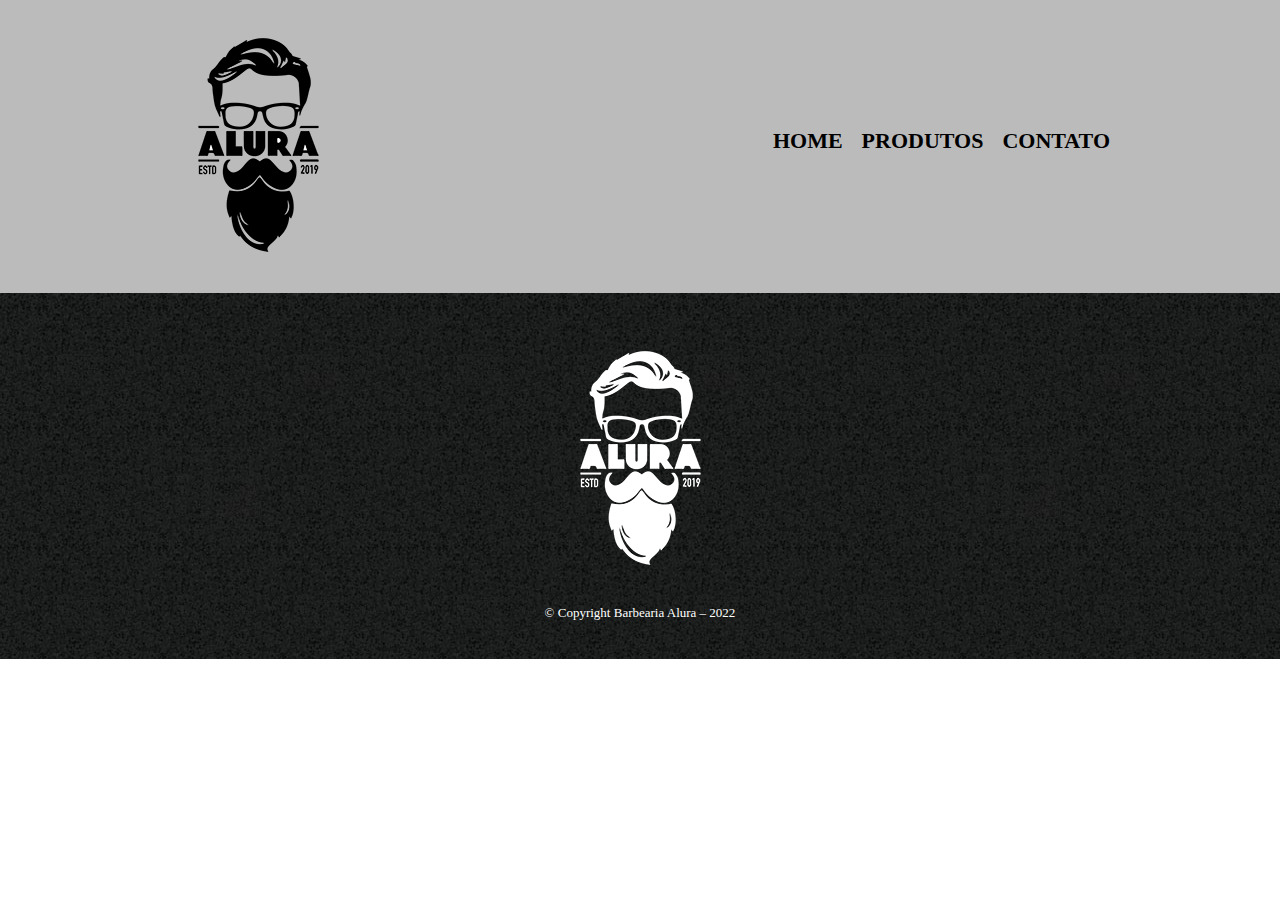
==== contato.html @ 71e8b15d "Contact Page - Header and Footer" ====
<!DOCTYPE html>

<html>
    <head>
        <meta charset="UTF-8">
        <title>Contato - Barbearia Alura </title>
        <link rel="stylesheet" href="reset.css">
        <link rel="stylesheet" href="style.css">
    </head>
    <body>
        <header>
            <div class="caixa">
                <h1>
                    <img src="logo.png">
                </h1>
                <nav>
                    <ul>
                        <li><a href="index.html">Home</a></li>
                        <li><a href="produtos.html">Produtos</a></li>
                        <li><a href="contato.html">Contato</a></li>
                    </ul>
                </nav>
            </div>
        </header>

        <main>



        </main>

        <footer>
            <img src="logo-branco.png">
            <p class="copyright">&copy; Copyright Barbearia Alura – 2022</p>
        </footer>
    </body>
</html>
---- style.css ----
header{
    background: #BBBBBB;
    padding: 20px 0;
}

.caixa{
    position: relative;
    width: 940px;
    margin: 0 auto;
}

nav{
    position: absolute;
    top: 110px;
    right: 0px;
}

nav li{
    display: inline;
    margin: 0 0 0 15px;
}

nav a{
    text-transform: uppercase;
    color: #000000;
    font-weight: bold;
    font-size: 22px;
    text-decoration: none;
}

nav a:hover{
    color: #C78C19;
    text-decoration: underline;
}

.produtos{
    width: 940px;
    margin: 0 auto;
    padding: 50px 0;
}

.produtos li{
    display: inline-block;
    text-align: center;
    width: 30%;
    vertical-align: top;
    margin: 0 1.5%;
    padding: 30px 20px;
    box-sizing: border-box;
    border: 2px solid #000000;
    border-radius: 10px;
}

.produtos li:hover{
    border-color: #C78C19;
}

.produtos li:active{
    border-color: #088C19;
}

.produtos li:hover h2{
    font-size: 34px;
}

.produtos h2{
    font-size: 30px;
    font-weight: bold;
}

.produto-descricao{
    font-size: 18px;
}

.produto-preco{
    font-size: 22px;
    font-weight: bold;
    margin-top:10px;
}

footer{
    background: url("bg.jpg");
    text-align: center;
    padding: 40px 0;
}

.copyright{
    color: #FFFFFF;
    font-size: 13px;
    margin-top: 20px;
}
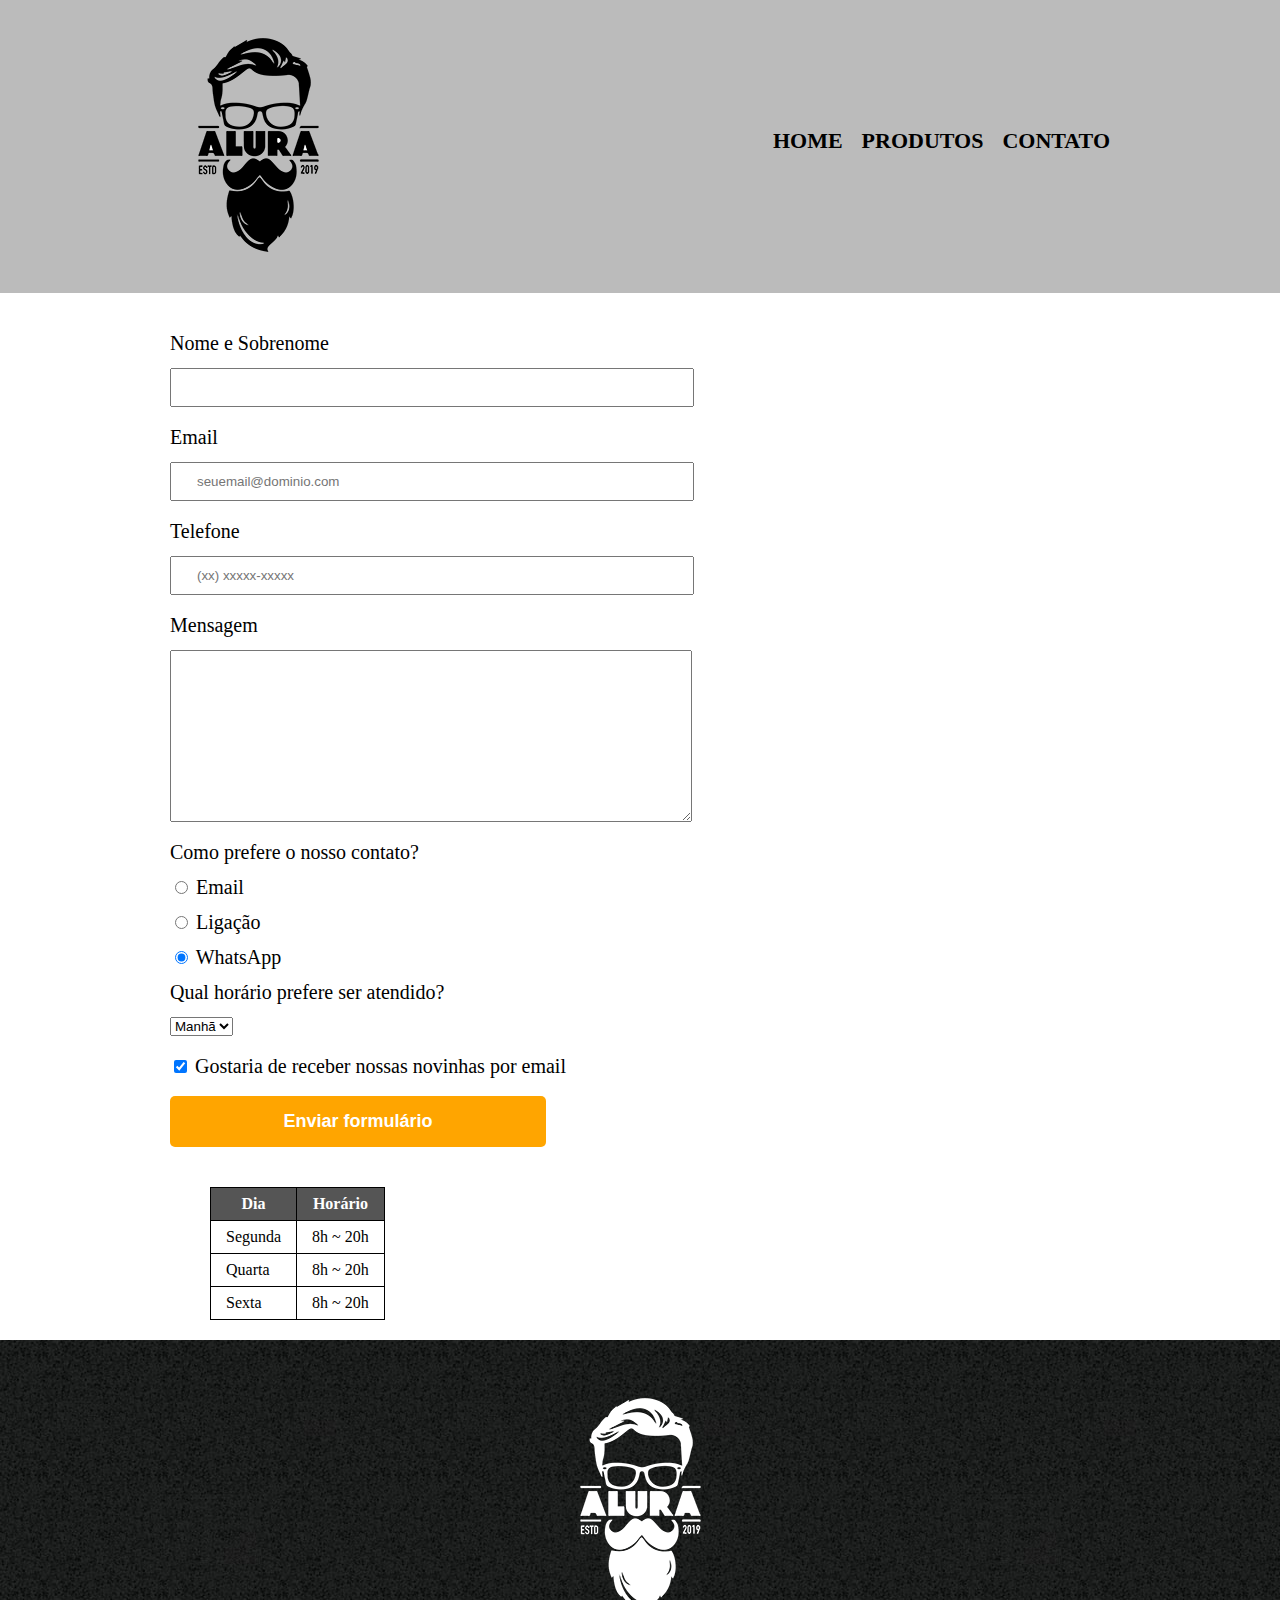
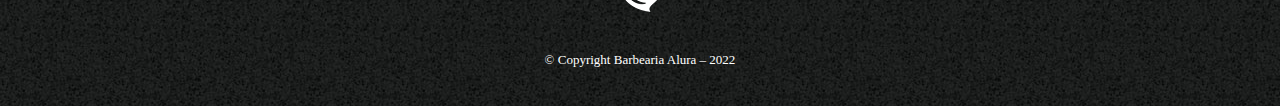
==== commit f7fe78fa: "Contact Page - Main Content" ====
--- a/contato.html
+++ b/contato.html
@@ -11,7 +11,7 @@
         <header>
             <div class="caixa">
                 <h1>
-                    <img src="logo.png">
+                    <img src="logo.png" alt="Logo da Barbearia Alura">
                 </h1>
                 <nav>
                     <ul>
@@ -24,13 +24,71 @@
         </header>
 
         <main>
+            <form>
+                <label for="nomesobrenome">Nome e Sobrenome</label>
+                <input type="text" id="nomesobrenome" class="input-padrao" required>
 
+                <label for="email">Email</label>
+                <input type="email" id="email" class="input-padrao" required placeholder="seuemail@dominio.com">
 
+                <label for="telefone">Telefone</label>
+                <input type="tel" id="telefone" class="input-padrao" required placeholder="(xx) xxxxx-xxxxx">
 
+                <label for="mensagem">Mensagem</label>
+                <textarea cols="70" rows="10" id="mensagem" class="input-padrao" required></textarea>
+
+                <fieldset>
+                    <legend>Como prefere o nosso contato?</legend>
+    
+                    <label for="radio-email"> <input type="radio" name="contato" value="email" id="radio-email"> Email</label>
+                    
+    
+                    <label for="radio-telefone"> <input type="radio" name="contato" value="email" id="radio-telefone"> Ligação</label>
+                    
+    
+                    <label for="radio-whatsapp"> <input type="radio" name="contato" value="email" id="radio-whatsapp" checked> WhatsApp</label>
+                </fieldset>
+
+                <fieldset>
+                    <legend>Qual horário prefere ser atendido?</legend>
+                    <select>
+                        <option>Manhã</option>
+                        <option>Tarde</option>
+                        <option>Noite</option>
+                    </select>
+                </fieldset>
+
+                <label class="checkbox"><input type="checkbox" checked> Gostaria de receber nossas novinhas por email</label>
+               
+                <input class="enviarformulario" type="submit" value="Enviar formulário">
+            </form>
+
+            <table>
+                <thead>
+                    <tr>
+                        <th>Dia</th>
+                        <th>Horário</th>
+                    </tr>
+                </thead>
+                <tbody>
+                    <tr>
+                        <td>Segunda</td>
+                        <td>8h ~ 20h</td>
+                    </tr>
+                    <tr>
+                        <td>Quarta</td>
+                        <td>8h ~ 20h</td>
+                    </tr>
+                    <tr>
+                        <td>Sexta</td>
+                        <td>8h ~ 20h</td>
+                    </tr>
+                </tbody>
+            </table>
         </main>
 
         <footer>
-            <img src="logo-branco.png">
+            <img src="logo-branco.png" alt="Logo da Barbearia Alura">
             <p class="copyright">&copy; Copyright Barbearia Alura – 2022</p>
         </footer>
     </body>
--- a/style.css
+++ b/style.css
@@ -88,4 +88,63 @@
     color: #FFFFFF;
     font-size: 13px;
     margin-top: 20px;
+}
+
+main{
+    width: 940px;
+    margin: 0 auto;
+}
+
+form{
+    margin: 40px 0;
+}
+
+form label, form legend{
+    display: block;
+    font-size: 20px;
+    margin: 0 0 15px;
+}
+
+.input-padrao{
+    display: block;
+    padding: 10px 25px;
+    margin: 0 0 20px;
+    width: 50%;
+}
+
+.checkbox{
+    margin: 20px 0;
+}
+
+.enviarformulario{
+    width: 40%;
+    padding: 15px 0;
+    background: orange;
+    color: white;
+    font-weight: bold;
+    font-size: 18px;
+    border: none;
+    border-radius: 5px;
+    transition: 1s all;
+    cursor: pointer;
+}
+
+.enviarformulario:hover{
+    background: darkorange;
+    transform: scale(1.1);
+}
+
+table{
+    margin: 20px 40px;
+}
+
+thead{
+    background: #555555;
+    color: white;
+    font-weight: bold;
+}
+
+td, th{
+    border: 1px solid #000000;
+    padding: 8px 15px;
 }